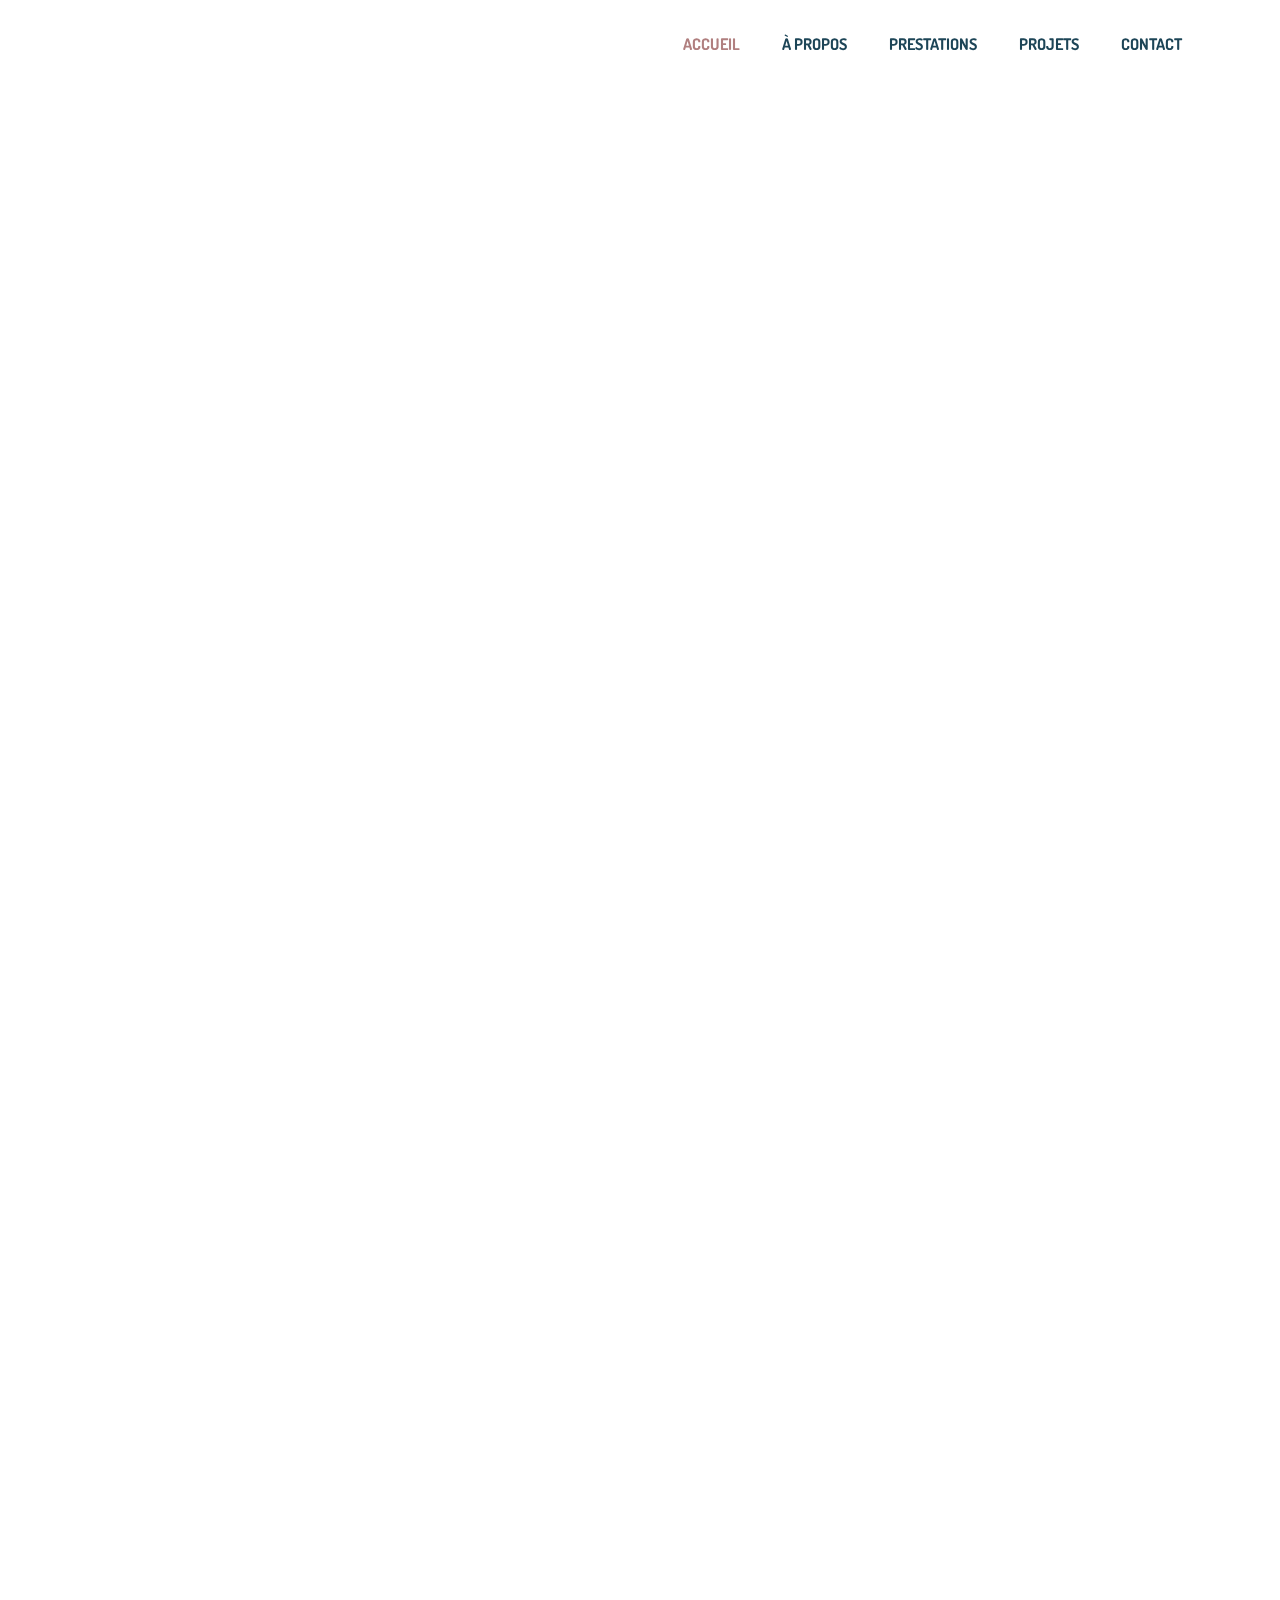
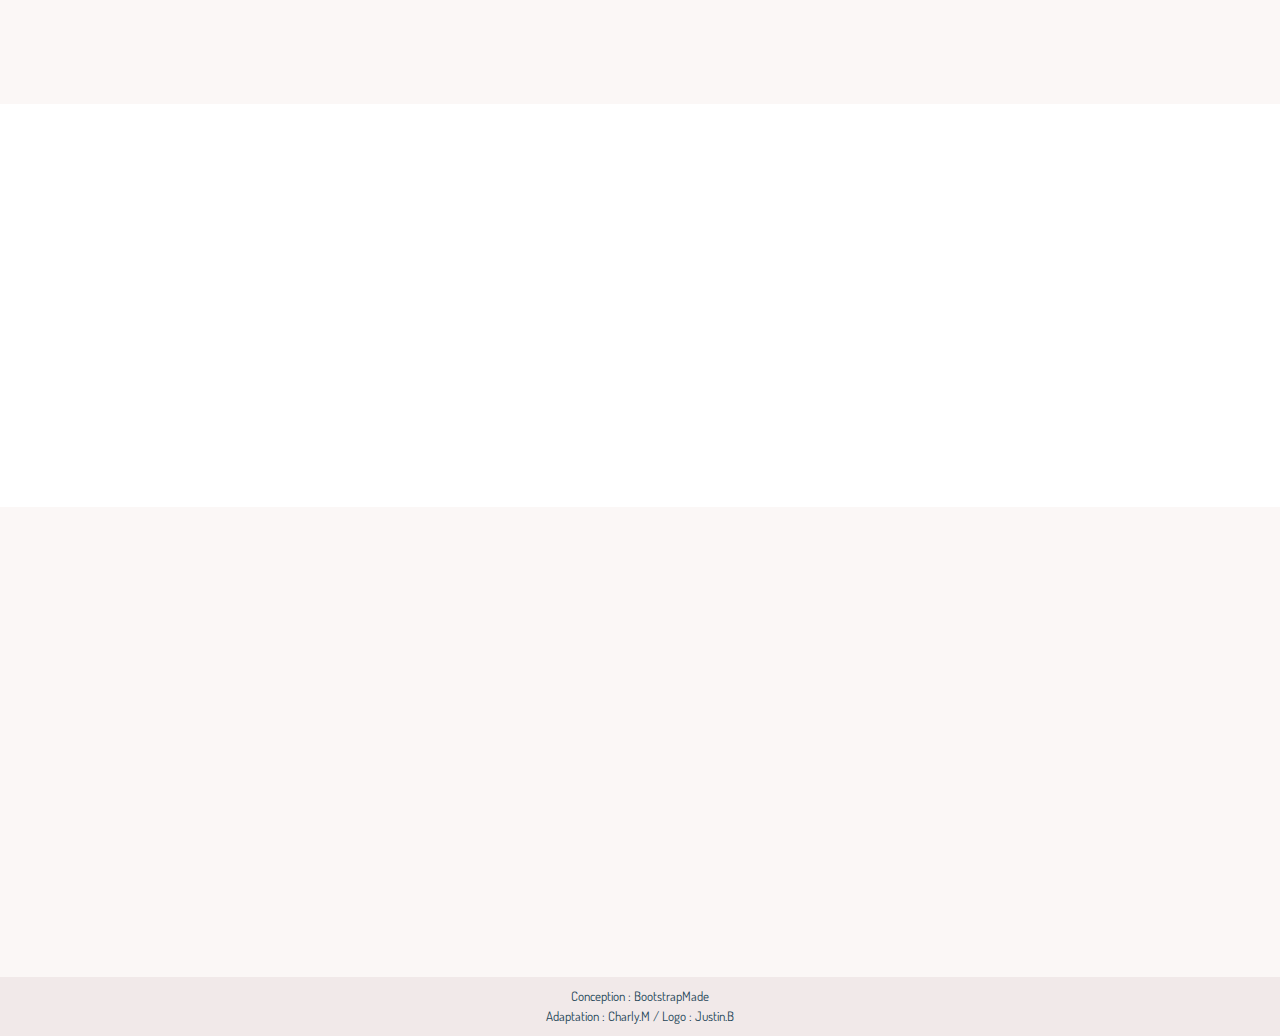
==== index.html @ 1748fd8e "Add files via upload" ====
<!DOCTYPE html>
<html lang="en">

<head>
  <meta charset="utf-8">
  <meta content="width=device-width, initial-scale=1.0" name="viewport">

  <title>Couleur Chloé - Décoration d'intérieur</title>
  <meta content="" name="description">
  <meta content="" name="keywords">

  <!-- Favicons -->
  <link href="assets/img/favicon.ico" rel="icon">
  <link href="assets/img/apple-touch-icon.png" rel="apple-touch-icon">

  <!-- Google Fonts -->
  <link href="https://fonts.googleapis.com/css?family=Open+Sans:300,300i,400,400i,600,600i,700,700i|Raleway:300,300i,400,400i,500,500i,600,600i,700,700i|Poppins:300,300i,400,400i,500,500i,600,600i,700,700i|Frank+Ruhl+Libre:300,300i,400,400i,500,500i,600,600i,700,700i|Dosis:300,300i,400,400i,500,500i,600,600i,700,700i" rel="stylesheet">

  <!-- Vendor CSS Files -->
  <link href="assets/vendor/aos/aos.css" rel="stylesheet">
  <link href="assets/vendor/bootstrap/css/bootstrap.min.css" rel="stylesheet">
  <link href="assets/vendor/bootstrap-icons/bootstrap-icons.css" rel="stylesheet">
  <link href="assets/vendor/boxicons/css/boxicons.min.css" rel="stylesheet">
  <link href="assets/vendor/glightbox/css/glightbox.min.css" rel="stylesheet">
  <link href="assets/vendor/swiper/swiper-bundle.min.css" rel="stylesheet">

  <!-- Template Main CSS File -->
  <link href="assets/css/style.css" rel="stylesheet">

  <!-- =======================================================
  * Template Name: Squadfree - v4.8.1
  * Template URL: https://bootstrapmade.com/squadfree-free-bootstrap-template-creative/
  * Author: BootstrapMade.com
  * License: https://bootstrapmade.com/license/
  ======================================================== -->
</head>

<body>

  <!-- ======= Header ======= -->
  <header id="header" class="fixed-top header-transparent">
    <div class="container d-flex align-items-center justify-content-between">

      <div class="logo">
      </div>

      <nav id="navbar" class="navbar">
        <ul>
          <li><a class="nav-link scrollto active" href="#hero">ACCUEIL</a></li>
          <li><a class="nav-link scrollto" href="#about">À PROPOS</a></li>
          <li><a class="nav-link scrollto" href="#services">PRESTATIONS</a></li>
          <li><a class="nav-link scrollto" href="#portfolio">PROJETS</a></li>
          <li><a class="nav-link scrollto" href="#contact">CONTACT</a></li>
        </ul>
        <i class="bi bi-list mobile-nav-toggle"></i>
      </nav><!-- .navbar -->

    </div>
  </header><!-- End Header -->

  <!-- ======= Hero Section ======= -->
  <section id="hero">
    <div class="hero-container" data-aos="fade-up">
          <img src="assets/img/logo-cc.png" class="img-fluid" alt="">
    </div>
  </section>
  <!-- End Hero -->

  <main id="main">

    <!-- ======= About Section ======= -->
    <section id="about" class="about">
      <div class="container">

        <div class="section-title" data-aos="fade-in" data-aos-delay="100">
          <h2>À PROPOS</h2>

        <div class="row no-gutters">
          <div class="content col-xl-5 d-flex align-items-stretch" data-aos="fade-up">
            <div class="img">
              <img src="assets/img/photo-chloe.png" class="img-fluid" alt="">
            </div>
          </div>
          <div class="col-xl-7 d-flex align-items-stretch">
            <div class="txt d-flex flex-column justify-content-center" data-aos="fade-up">
              
                
                  
                  <p1>Bonjour et bienvenu(e) dans l’univers “<b>CouleurChloé</b>”!</p1>

                  <p2>Après avoir exercé plusieurs années dans le milieu de l’enseignement, j’ai décidé de me tourner vers mes premiers amours: <b>la décoration d’intérieur</b>.</p2>

                  <p2>Afin de pouvoir me vouer entièrement à cette passion, en créant mon entreprise de décoration d'intérieur sur Tours, j'ai suivi une formation technique riche et passionnante auprès de l’<b>Institut de Design d’Intérieur</b>.</p2>

                  <p2>Aimant l’art et l’architecture, j’ai toujours été attaché à <b>l’esthétique des lieux</b> qui m’entourent. J’aime jouer avec les couleurs, les matières et les différents styles de décoration, mais ce qui me passionne également, c’est de rendre un espace plus fonctionnel, harmonieux et esthétique. Ce sont, à chaque fois, des défis que j'adore relevés !</p2>

                  <p2>Chaque projet est <b>une aventure humaine et un projet de vie</b> pour chaque client.
                  Il est donc essentiel d’être à votre écoute et de prendre le temps de voir avec vous ce que vous souhaitez afin que votre intérieur reflète votre mode de vie ainsi que votre personnalité.</p2>
                    
                  <p2>C’est avec plaisir que je vous accompagnerai dans votre projet afin de construire avec vous <b>un intérieur unique</b> dans lequel vous aurez plaisir à vivre et à recevoir!</p2>

                  <p3>Si vous souhaitez plus de renseignements, n'hésitez pas à me <b><a class="scrollto" href="#contact">contacter.</a></b>
                  <br>Je vous invite également à suivre mes réalisations sur <b><a href="https://www.instagram.com/couleurchloe/" target="_blank">mon compte Instagram.</a></b></p3>
                  <img class="sign" src="assets/img/sign-chloe.png" class="img-fluid" alt="">

              
            </div><!-- End .content-->
          </div>
        </div>

      </div>
    </section><!-- End About Section -->

    <!-- ======= Services Section ======= -->
    <section id="services" class="services">
      <div class="container">

        <div class="section-title" data-aos="fade-in" data-aos-delay="100">
          <h2>PRESTATIONS</h2>
           <p>Que vous soyez particuliers ou professionnels, que vous souhaitiez agencer ou juste redécorer votre intérieur, je vous propose de vous conseiller et de vous accompagner dans votre projet afin de répondre à vos besoins en réalisant des espaces harmonieux et uniques sur Tours et ses environs.</p>         
        </div>

        <div class="row">
            <div class="col-md-6 col-lg-4 d-flex align-items-stretch mb-5 mb-lg-0">
            <div class="icon-box" data-aos="fade-up" data-aos-delay="200">
              <div class="icon"><i class="bx bx-show-alt"></i></div>
              <h4 class="title">Visuels réalistes</h4>
              <p class="description">Je réalise votre projet en utilisant un plan 3D et des images réalistes en ayant auparavant échanger avec vous de vos envies.
                <ul>
                <li>Rdv sur le lieu du projet ou à distance
                <li>Echange avec vous pour parler de vos besoins et envies
                <li>Plan 3D et visuels réalistes
              </ul>
                </p>
              <h5 class="tarif">À partir de 200€ par pièce</h5>
            </div>
          </div>


          <div class="col-md-6 col-lg-4 d-flex align-items-stretch mb-5 mb-lg-0">
            <div class="icon-box" data-aos="fade-up" data-aos-delay="100">
              <div class="icon"><i class="bx bx-home-smile"></i></div>
              <h4 class="title">Conception déco</h4>
              <p class="description">En me basant sur vos besoins et envies, je vous propose un visuel 3D et une planche d’ambiance de votre intérieur afin de vous aider à mieux vous projeter. 
                <ul>
                <li>Rdv sur le lieu du projet (1h)
                <li>Echange avec vous de vos besoins et envies
                <li>Plan 3D et visuels réalistes
                <li>Planche d’ambiance et/ou planches matériaux et couleurs 
              </ul>
              </p>
              <h5 class="tarif">À partir de 350€ par pièce</h5>
            </div>
          </div>

          <div class="col-md-6 col-lg-4 d-flex align-items-stretch mb-5 mb-lg-0">
            <div class="icon-box" data-aos="fade-up" data-aos-delay="200">
              <div class="icon"><i class="bx bx-building-house"></i></div>
              <h4 class="title">Projet déco</h4>
              <p class="description">Après une visite des lieux du projet, je me chargerai, en travaillant en collaboration avec vous, de créer en totalité votre projet idéal.
                  <ul>
                  <li>Rdv sur le lieu du projet (2h)
                  <li>Echange avec vous pour parler de vos besoins et envies
                  <li>Plan 3D et visuels réalistess
                  <li>Planche d’ambiance
                  <li>Planche de matériaux et de couleurs
                  <li>Liste shopping 
              </ul>
              </p>
              <h5 class="tarif">À partir de 490€ par pièce</h5>
            </div>
          </div>
        
          
          <div class="col-md-6 col-lg-4 d-flex align-items-stretch mb-5 mb-lg-0">
            <div class="icon-box" data-aos="fade-up">
              <div class="icon"><i class="bx bx-bulb"></i></div>
              <h4 class="title">Conseils déco</h4>
              <p class="description">Je vous conseille pour résoudre une problématique concernant la décoration, l’agencement ou des choix de couleurs ou bien encore pour vous aider à trouver des idées déco ou d’aménagement.
                <ul>
                <li>Rdv sur le lieu du projet ou à distance (Visio) (1h30)
                <li>Echange sur la problématique de votre intérieur
                <li>Compte rendu
              </ul>
              </p>
              <h5 class="tarif">À partir de 120€ par pièce</h5>
            </div>
          </div>


              <div class="col-md-6 col-lg-4 d-flex align-items-stretch mb-5 mb-lg-0">
            <div class="icon-box" data-aos="fade-up" data-aos-delay="200">
              <div class="icon"><i class="bx bx-edit"></i></div>
              <h4 class="title">Liste Shopping</h4>
              <p class="description">En me basant sur le type de sol, de couleur et d’ambiance déjà existant, j’adapte le mobilier idéal pour que ce celui-ci concorde parfaitement avec vos goûts, vos attentes et votre budget.
               <ul>
              <li>Rdv sur place ou à distance
              <li>Planche d’ambiance pour déterminer le style de mobilier et l’atmosphère que vous souhaitez avoir dans votre intérieur
              <li>Recherche de meubles, d’objets de décoration, peintures etc.. qui correspondent à votre style et votre budget  
              <li>Liste précise avec les produits, les prix et les enseignes associées aux produits
              </ul>
              </p>
              <h5 class="tarif">À partir de 200€ par pièce</h5>
            </div>
          </div>


            <div class="col-md-6 col-lg-4 d-flex align-items-stretch mb-5 mb-lg-0">
            <div class="icon-box" data-aos="fade-up" data-aos-delay="200">
              <div class="icon"><i class="bx bxs-magic-wand"></i></div>
              <h4 class="title">Home staging</h4>
              <p class="description">Vous avez un  projet de vente, de location ou un bien à valoriser? Je vous conseille et vous propose des solutions d’améliorations d’agencement et d’idées déco pour mettre votre bien en valeur.
              <ul>
              <li>Rdv sur le lieu du projet
              <li>Echange avec vous de vos besoins et envies
              <li>Propositions d’agencement, de lumière et de déco
              <li>Compte rendu après visite
              </ul>
              </p>
              <h5 class="tarif">Sur devis</h5>
            </div>
          </div>




        </div>
      </div>

      
    </section><!-- End Services Section -->

    <!-- ======= Portfolio Section ======= -->
    <section id="portfolio" class="portfolio">
      <div class="container" data-aos="fade-up">

          <div class="section-title" data-aos="fade-in" data-aos-delay="100">
             <h2>PROJETS</h2>
       </div>

        <div class="row" data-aos="fade-in">
          <div class="col-lg-12 d-flex justify-content-center">
            <ul id="portfolio-flters">
              <li data-filter="*" class="filter-active">Tous</li>
              <li data-filter=".filter-par">Particuliers</li>
              <li data-filter=".filter-pro">Professionnels</li>
            </ul>
          </div>
        </div>
         <div class="row portfolio-container" data-aos="fade-up" data-aos-delay="200">

          <div class="col-lg-4 col-md-6 portfolio-item filter-par">
            <div class="portfolio-wrap">
              <img src="assets/img/projets/alice/alice_couv.jpg" class="img-fluid" alt="">
              <div class="portfolio-info">
                <a href="projet-alice.html">
                <h4>Alice</h4>
                <p>Réaménagement et décoration d'un rez-de-chaussée et d'une salle de bain</p>
               </a>
             </div>
            </div>
          </div>
          <div class="col-lg-4 col-md-6 portfolio-item filter-par">
            <div class="portfolio-wrap">
              <img src="assets/img/projets/sylvie/sylvie_couv.jpg" class="img-fluid" alt="">
              <div class="portfolio-info">
                <a href="projet-sylvie.html">
                <h4>Sylvie</h4>
                <p>Rénovation d’une cuisine</p>
              </a>
              </div>
            </div>
          </div>

          <div class="col-lg-4 col-md-6 portfolio-item filter-par">
            <div class="portfolio-wrap">
              <img src="assets/img/projets/christine/christine_couv.jpg" class="img-fluid" alt="">
              <div class="portfolio-info">
                <a href="projet-christine.html">
                <h4>Christine</h4>
                <p>Rénovation d'une salle de bain</p>
              </a>
                 </div>
            </div>
          </div>

          <div class="col-lg-4 col-md-6 portfolio-item filter-pro">
            <div class="portfolio-wrap">
              <img src="assets/img/projets/julie/julie_couv.jpg" class="img-fluid" alt="">
              <div class="portfolio-info">
                <a href="projet-julie.html">
                <h4>Julie</h4>
                <p>Aménagement et décoration d'un local professionnel</p>
              </a>
              </div>
            </div>
          </div>

          <div class="col-lg-4 col-md-6 portfolio-item filter-par">
            <div class="portfolio-wrap">        
              <img src="assets/img/projets/jean/jean_couv.jpg" class="img-fluid" alt="">
              <div class="portfolio-info">
               <a href="projet-jean.html">
                <h4>Jean</h4>
                <p>Aménagement et décoration du rez-de-chaussée d’une maison neuve</p>
              </a>
              </div>
            </div>
          </div>

         <div class="col-lg-4 col-md-6 portfolio-item filter-par">
            <div class="portfolio-wrap">           
              <img src="assets/img/projets/sophie/sophie_couv.jpg" class="img-fluid" alt="">
              <div class="portfolio-info">
                <a href="projet-sophie.html">
                <h4>Sophie</h4>
                <p>Rénovation d'une salle de bain</p>
              </a>
              </div>
            </div>
          </div>

        </div>

      </div>
    </section> <!-- End Portfolio Section -->

 
     <!-- ======= Contact Section ======= -->
    <section id="contact" class="contact">
      <div class="container" data-aos="fade-up">

        <div class="section-title">
          <h2>CONTACTS</h2>
          <p>Pour toutes questions, demande d'informations ou devis, n'hésitez pas à me contacter :</p>
        </div>

        <div class="row">
          <div class="col-lg-4 col-md-6">
            <div class="info-box mb-4">
              <i class="bx bx-envelope"></i>
              <h3>Email</h3>
              <a href="mailto:contact@couleurchloe.fr">contact@couleurchloe.fr</a>
            </div>
          </div>

          <div class="col-lg-4 col-md-6">
            <div class="info-box  mb-4">
              <i class="bx bx-phone-call"></i>
              <h3>Téléphone</h3>
              <a href="tel:+33756800409">07 56 80 04 09</a>
            </div>
          </div>

          <div class="col-lg-4 col-md-6">
            <div class="info-box  mb-4">
              <i class="bx bxl-instagram"></i>
              <h3>Instagram</h3>
              <a href="https://www.instagram.com/couleurchloe/" target="_blank">@couleurchloe</a>
            </div>
          </div>

        </div>

      </div>
    </section><!-- End Contact Section -->

  </main><!-- End #main -->

  <!-- ======= Footer ======= -->
  <footer id="footer">
    
      <a href="https://bootstrapmade.com/" target="_blank">Conception : BootstrapMade</a><br>
      <a href="https://charlymedina.fr/" target="_blank">Adaptation : Charly.M</a> / <a href="https://www.linkedin.com/in/justin-b%C3%A9gu%C3%A9-806b7ab3/" target="_blank">Logo : Justin.B</a>     
      
  </footer><!-- End Footer -->

  <a href="#" class="back-to-top d-flex align-items-center justify-content-center"><i class="bi bi-arrow-up-short"></i></a>

  <!-- Vendor JS Files -->
  <script src="assets/vendor/purecounter/purecounter_vanilla.js"></script>
  <script src="assets/vendor/aos/aos.js"></script>
  <script src="assets/vendor/bootstrap/js/bootstrap.bundle.min.js"></script>
  <script src="assets/vendor/glightbox/js/glightbox.min.js"></script>
  <script src="assets/vendor/isotope-layout/isotope.pkgd.min.js"></script>
  <script src="assets/vendor/swiper/swiper-bundle.min.js"></script>
  <script src="assets/vendor/php-email-form/validate.js"></script>

  <!-- Template Main JS File -->
  <script src="assets/js/main.js"></script>

</body>

</html>
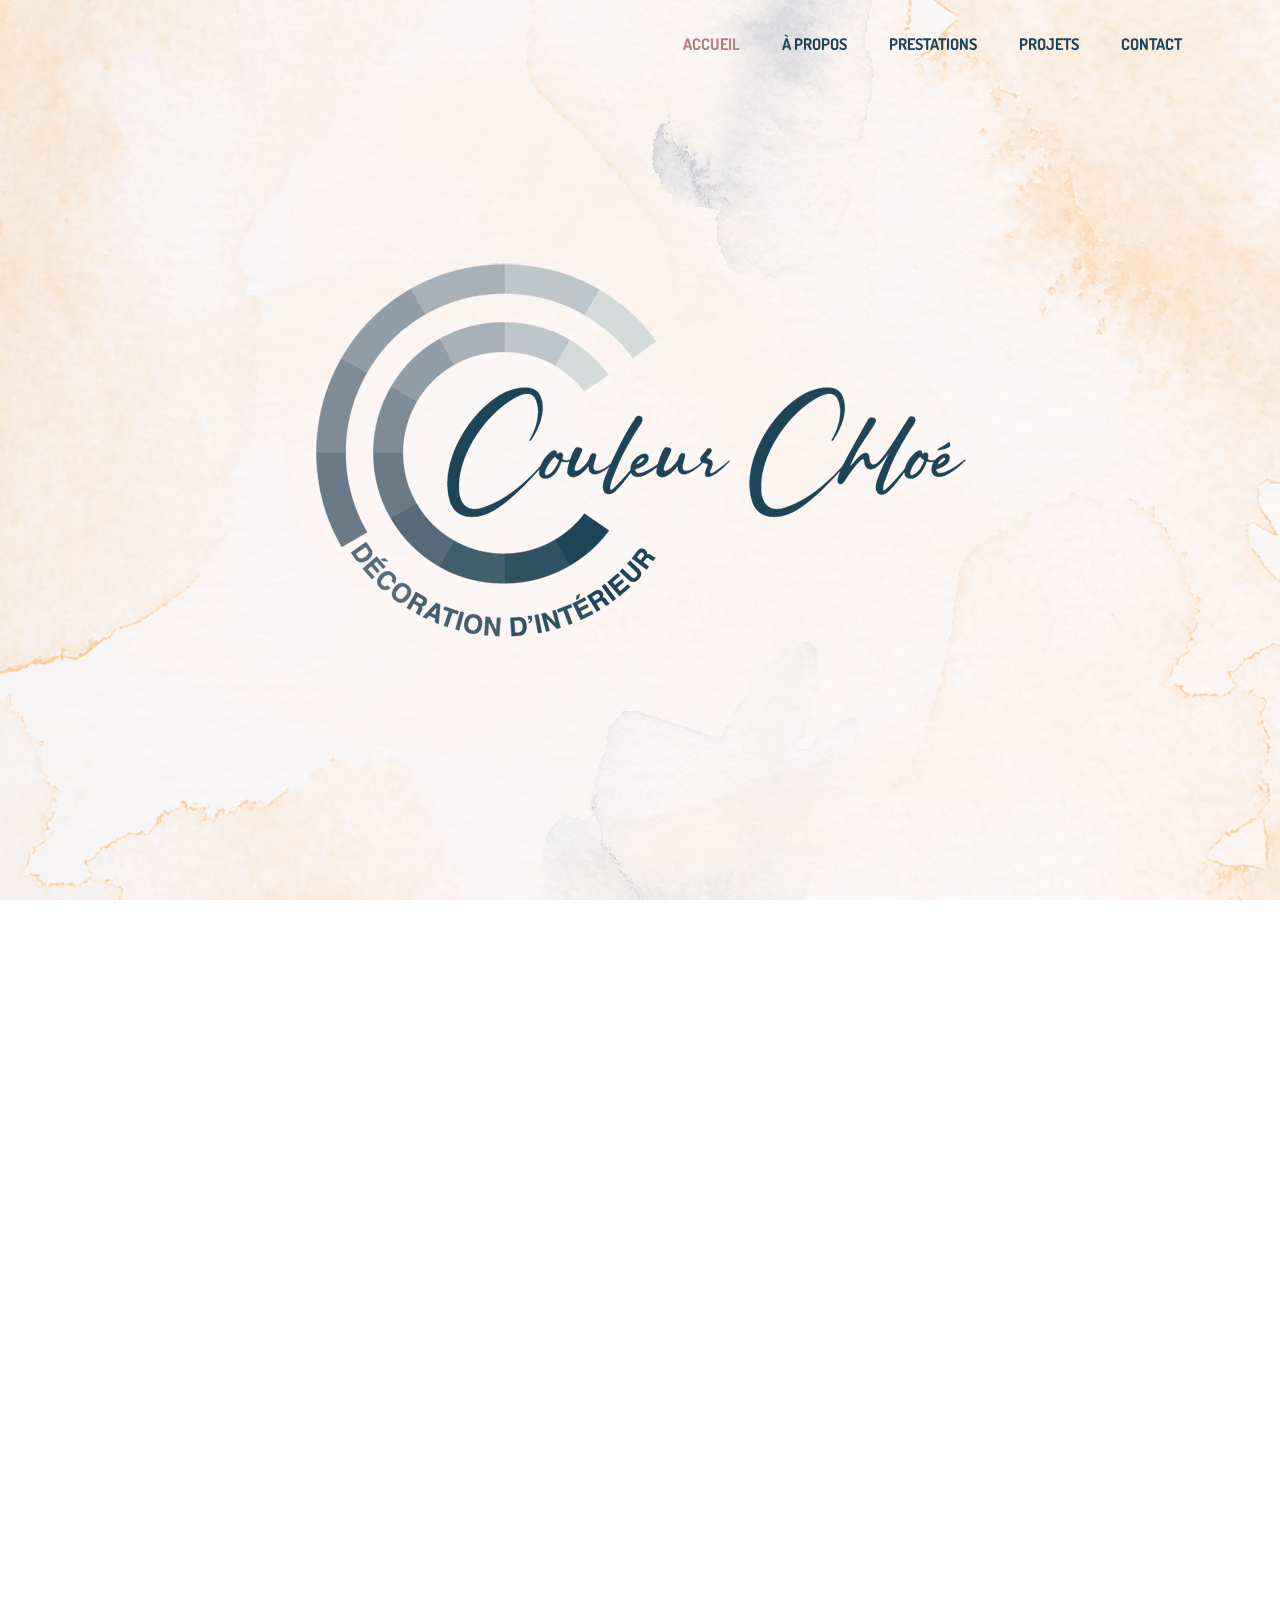
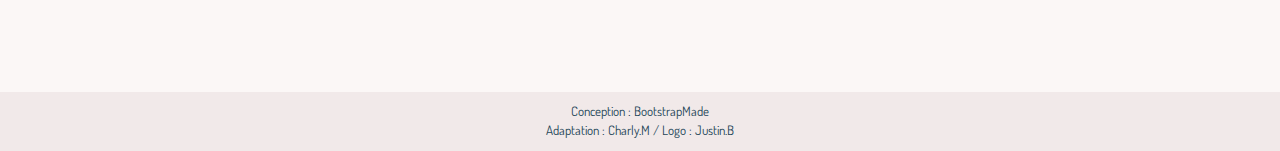
==== commit ad86995d: "Update index.html" ====
--- a/index.html
+++ b/index.html
@@ -92,7 +92,7 @@
 
                   <p2>Afin de pouvoir me vouer entièrement à cette passion, en créant mon entreprise de décoration d'intérieur sur Tours, j'ai suivi une formation technique riche et passionnante auprès de l’<b>Institut de Design d’Intérieur</b>.</p2>
 
-                  <p2>Aimant l’art et l’architecture, j’ai toujours été attaché à <b>l’esthétique des lieux</b> qui m’entourent. J’aime jouer avec les couleurs, les matières et les différents styles de décoration, mais ce qui me passionne également, c’est de rendre un espace plus fonctionnel, harmonieux et esthétique. Ce sont, à chaque fois, des défis que j'adore relevés !</p2>
+                  <p2>Aimant l’art et l’architecture, j’ai toujours été attachée à <b>l’esthétique des lieux</b> qui m’entourent. J’aime jouer avec les couleurs, les matières et les différents styles de décoration, mais ce qui me passionne également, c’est de rendre un espace plus fonctionnel, harmonieux et esthétique. Ce sont, à chaque fois, des défis que j'adore relever !</p2>
 
                   <p2>Chaque projet est <b>une aventure humaine et un projet de vie</b> pour chaque client.
                   Il est donc essentiel d’être à votre écoute et de prendre le temps de voir avec vous ce que vous souhaitez afin que votre intérieur reflète votre mode de vie ainsi que votre personnalité.</p2>
@@ -161,7 +161,7 @@
                   <ul>
                   <li>Rdv sur le lieu du projet (2h)
                   <li>Echange avec vous pour parler de vos besoins et envies
-                  <li>Plan 3D et visuels réalistess
+                  <li>Plan 3D et visuels réalistes
                   <li>Planche d’ambiance
                   <li>Planche de matériaux et de couleurs
                   <li>Liste shopping 
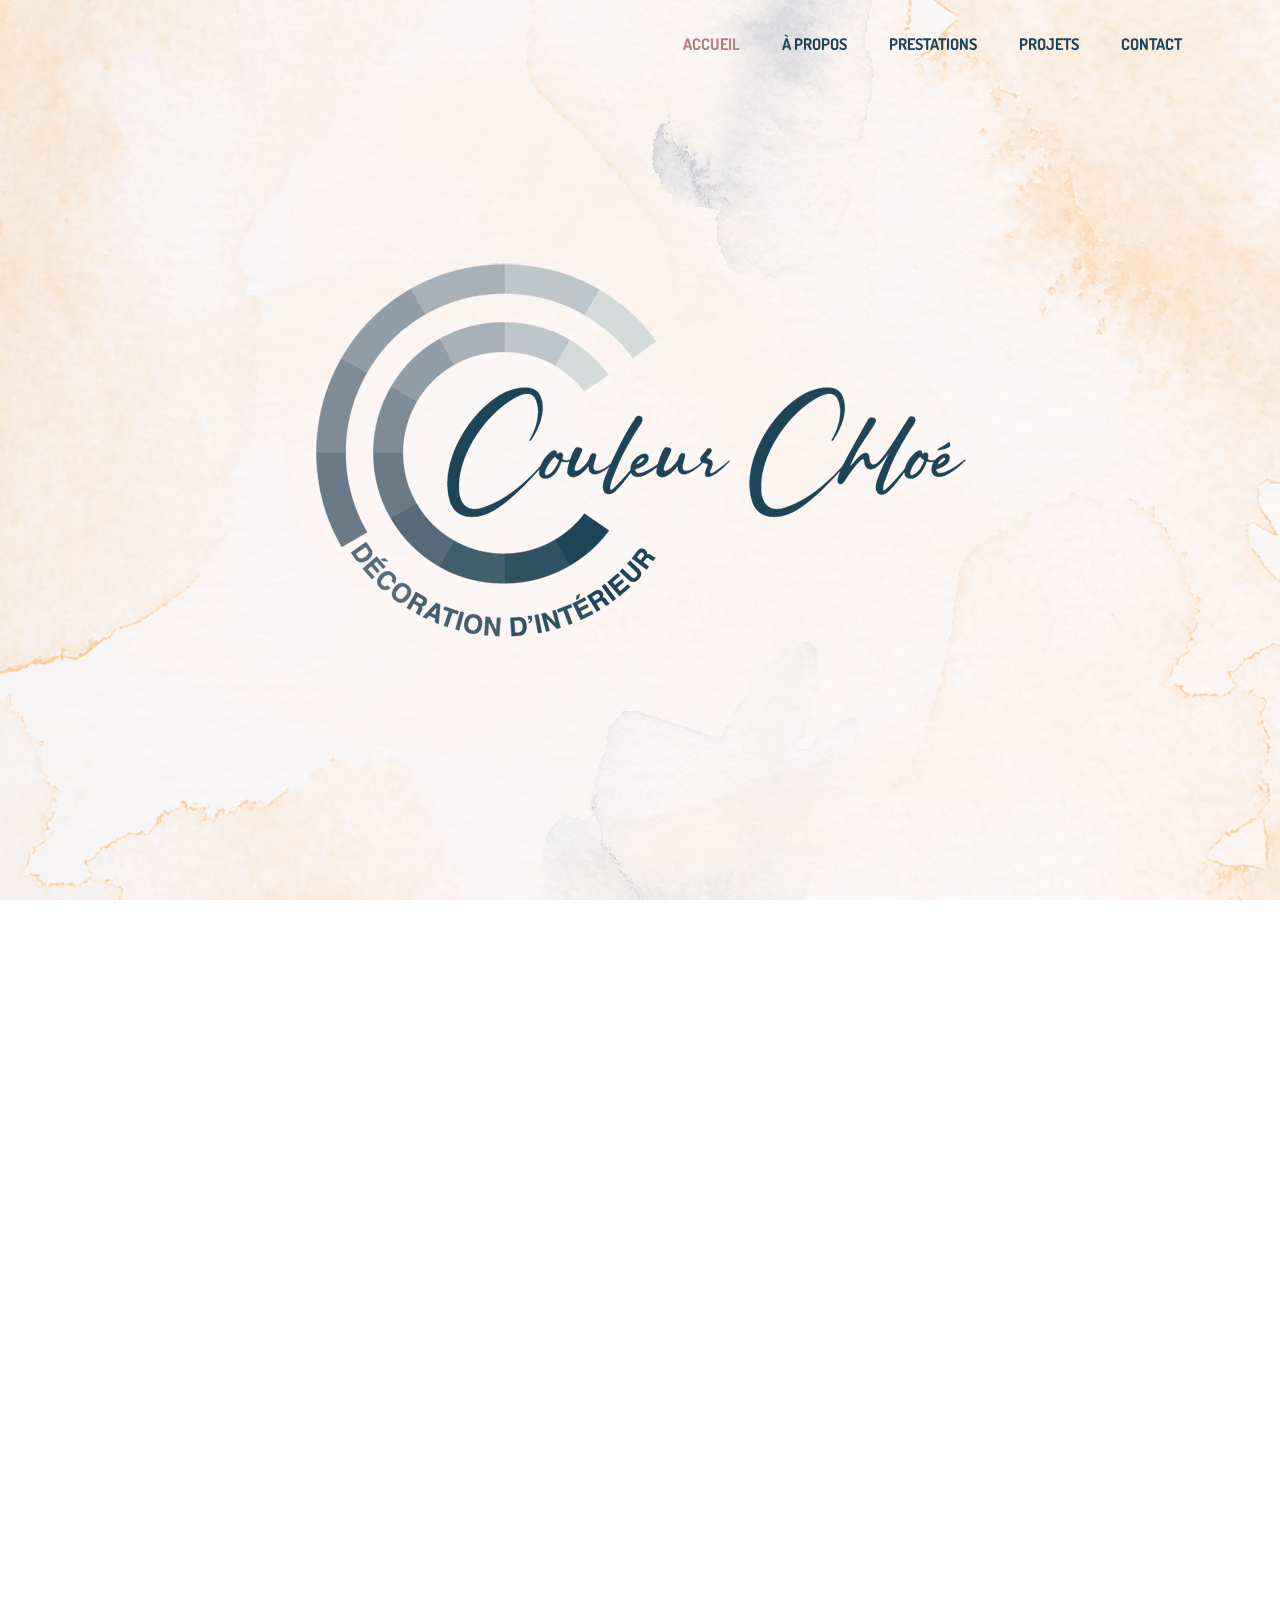
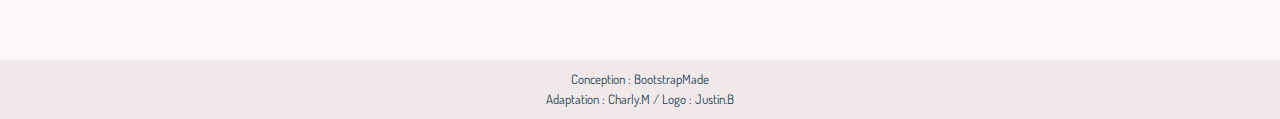
==== commit 88d31124: "Update index.html" ====
--- a/index.html
+++ b/index.html
@@ -248,7 +248,7 @@
           </div>
         </div>
          <div class="row portfolio-container" data-aos="fade-up" data-aos-delay="200">
-
+<!--
           <div class="col-lg-4 col-md-6 portfolio-item filter-par">
             <div class="portfolio-wrap">
               <img src="assets/img/projets/alice/alice_couv.jpg" class="img-fluid" alt="">
@@ -260,6 +260,7 @@
              </div>
             </div>
           </div>
+-->
           <div class="col-lg-4 col-md-6 portfolio-item filter-par">
             <div class="portfolio-wrap">
               <img src="assets/img/projets/sylvie/sylvie_couv.jpg" class="img-fluid" alt="">
